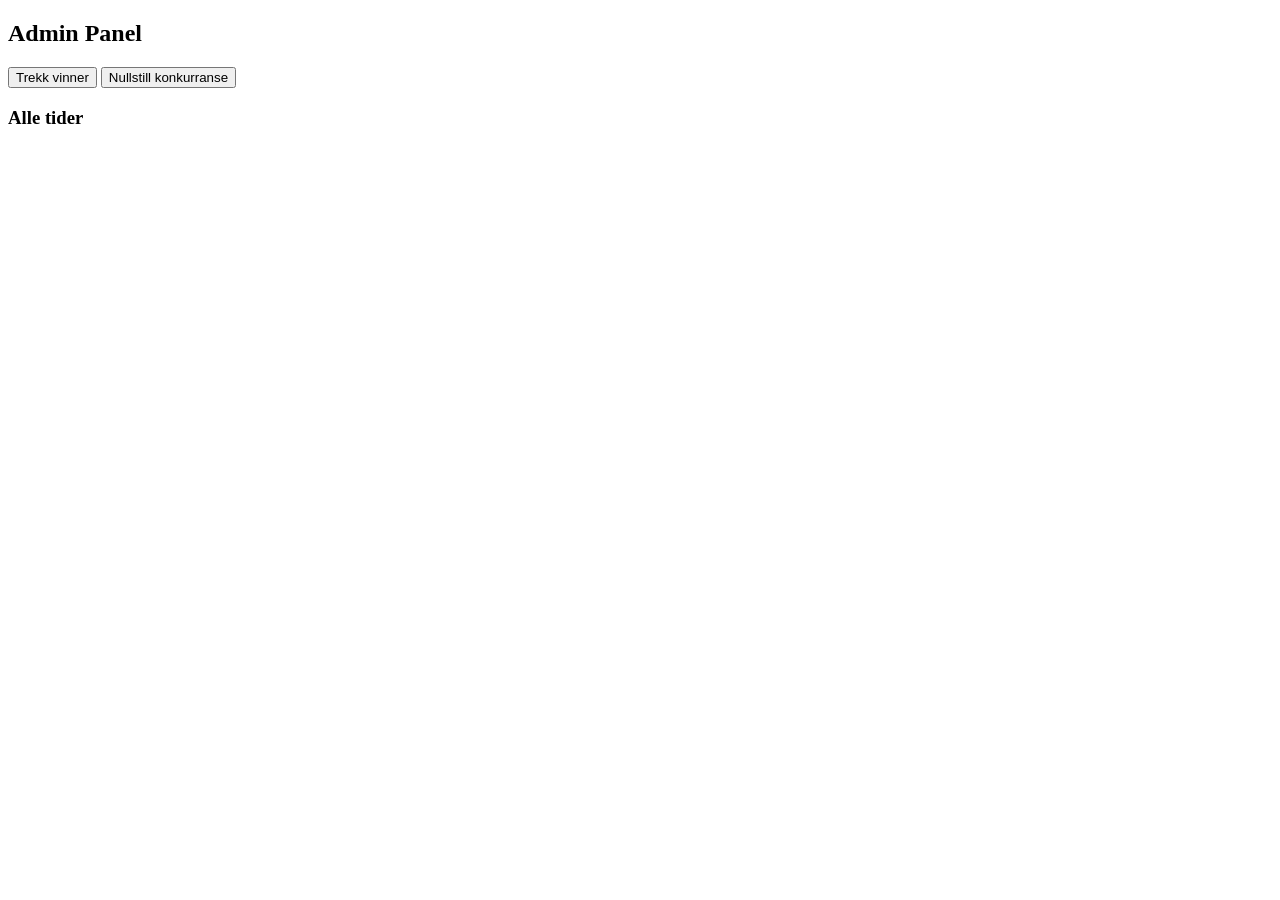
==== admin/index.html @ 31c0292c "Added func and admin" ====
<!DOCTYPE html>
<html lang="en">
    <head>
        <meta charset="UTF-8" />
        <meta name="viewport" content="width=device-width, initial-scale=1.0" />
        <title>Admin</title>
    </head>
    <body>
        <main>
            <section id="admin">
                <h2>Admin Panel</h2>
                <button id="drawWinnerButton">Trekk vinner</button>
                <button id="resetButton">Nullstill konkurranse</button>
                <div id="winnerResult"></div>
                <h3>Alle tider</h3>
                <ul id="allTimesList"></ul>
            </section>
        </main>

        <script type="module" src="admin.js"></script>
    </body>
</html>
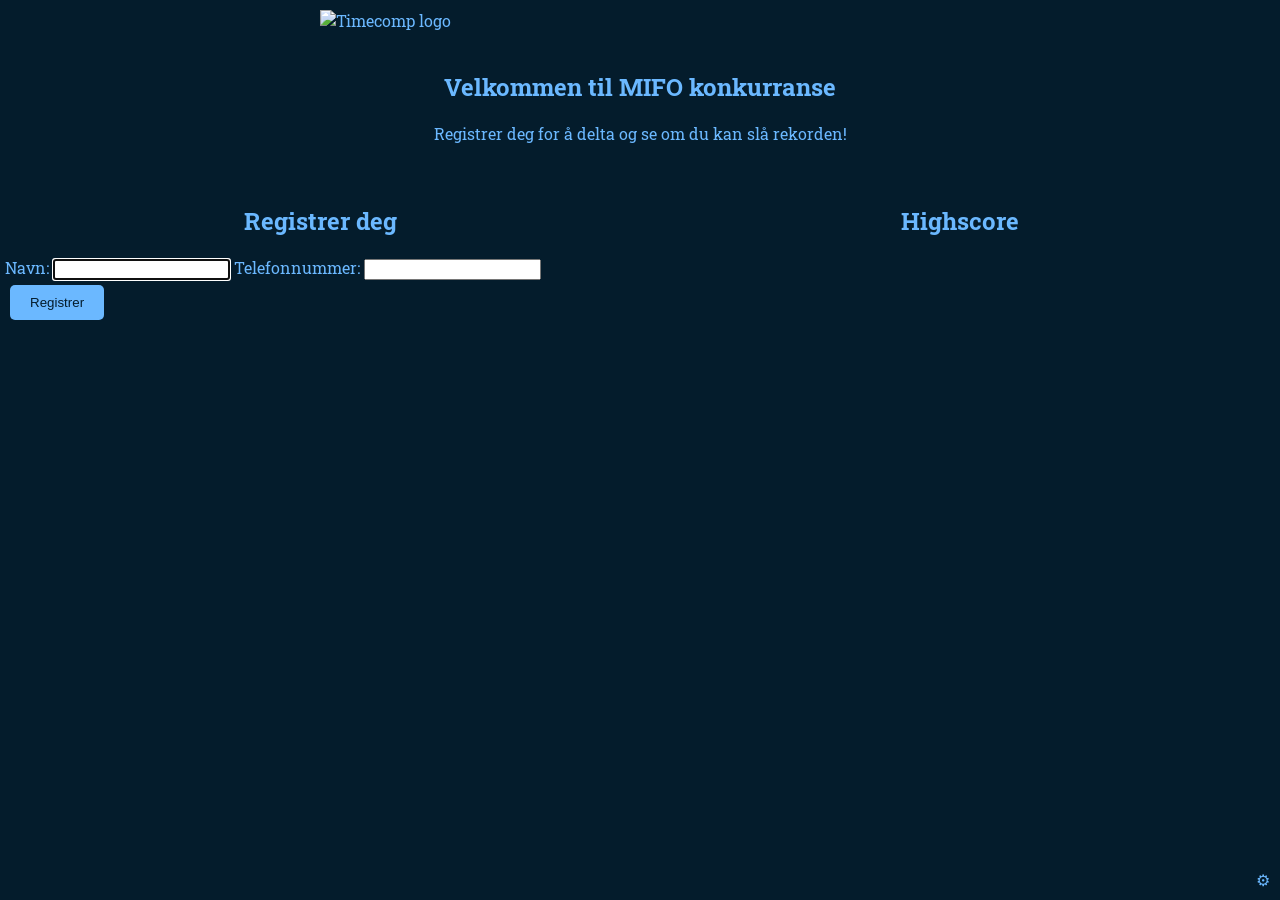
==== commit 51aca6f7: "Added styling and dup-check" ====
--- a/admin/index.html
+++ b/admin/index.html
@@ -1,22 +1,28 @@
 <!DOCTYPE html>
 <html lang="en">
-    <head>
-        <meta charset="UTF-8" />
-        <meta name="viewport" content="width=device-width, initial-scale=1.0" />
-        <title>Admin</title>
-    </head>
-    <body>
-        <main>
-            <section id="admin">
-                <h2>Admin Panel</h2>
-                <button id="drawWinnerButton">Trekk vinner</button>
-                <button id="resetButton">Nullstill konkurranse</button>
-                <div id="winnerResult"></div>
-                <h3>Alle tider</h3>
-                <ul id="allTimesList"></ul>
-            </section>
-        </main>
+<head>
+    <meta charset="UTF-8" />
+    <meta name="viewport" content="width=device-width, initial-scale=1.0" />
+    <link rel="preconnect" href="https://fonts.googleapis.com">
+    <link rel="preconnect" href="https://fonts.gstatic.com" crossorigin>
+    <link href="https://fonts.googleapis.com/css2?family=Roboto+Slab:wght@100..900&display=swap" rel="stylesheet">
+    <title>Admin</title>
+</head>
+<body>
+    <main>
+        <section id="admin">
+            <h2>Admin Panel</h2>
+            <a href="../index.html">Tilbake til konkurranse</a>
+            <br>
+            <br>
+            <button id="drawWinnerButton">Trekk vinner</button>
+            <button id="resetButton">Nullstill konkurranse</button>
+            <div id="winnerResult"></div>
+            <h3>Alle tider</h3>
+            <ul id="allTimesList"></ul>
+        </section>
+    </main>
 
-        <script type="module" src="admin.js"></script>
-    </body>
+    <script type="module" src="admin.js"></script>
+</body>
 </html>
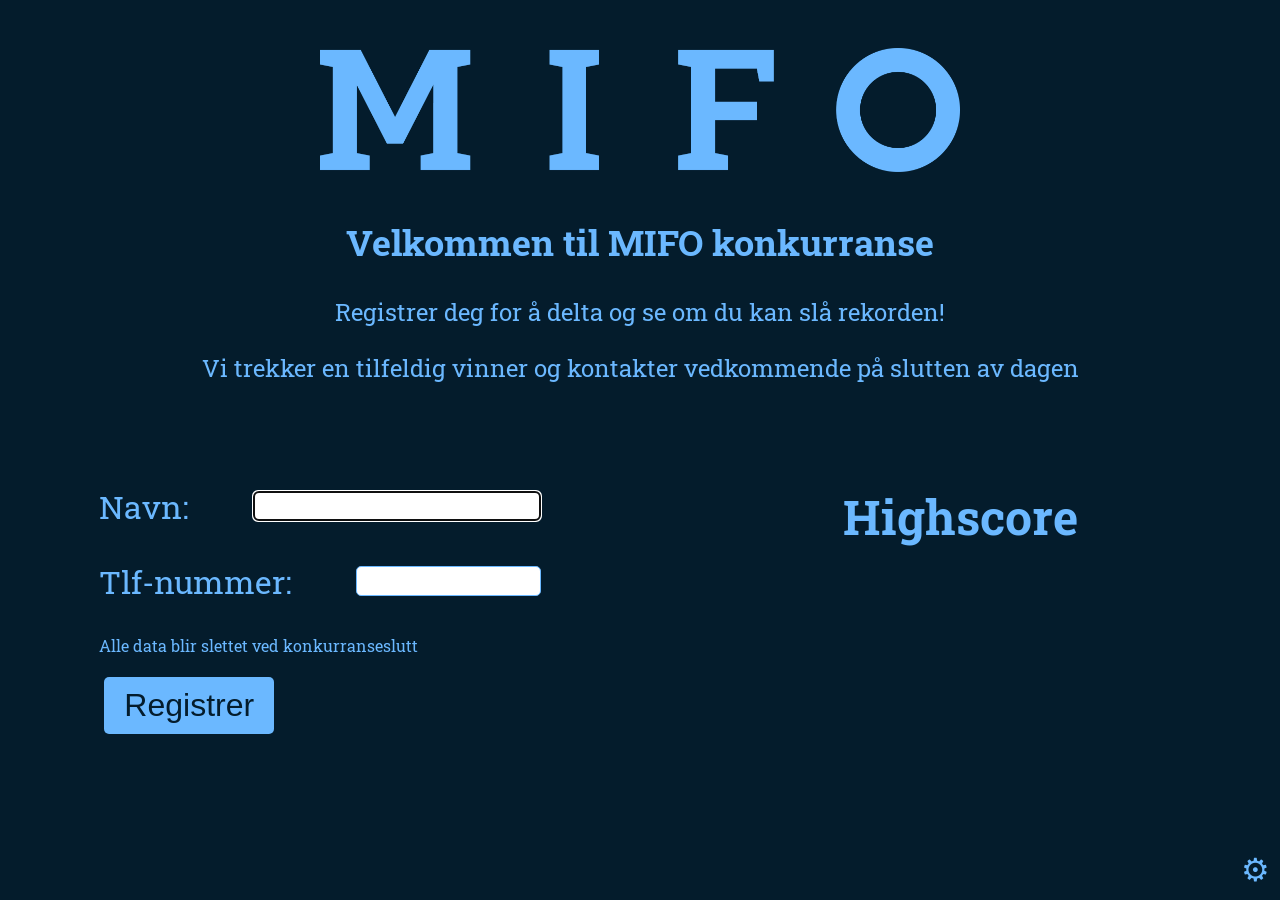
==== commit 4bad2c35: "Admin touchup" ====
--- a/admin/index.html
+++ b/admin/index.html
@@ -6,20 +6,24 @@
     <link rel="preconnect" href="https://fonts.googleapis.com">
     <link rel="preconnect" href="https://fonts.gstatic.com" crossorigin>
     <link href="https://fonts.googleapis.com/css2?family=Roboto+Slab:wght@100..900&display=swap" rel="stylesheet">
+    <link rel="stylesheet" href="../style.css">
     <title>Admin</title>
 </head>
 <body>
     <main>
         <section id="admin">
             <h2>Admin Panel</h2>
-            <a href="../index.html">Tilbake til konkurranse</a>
-            <br>
-            <br>
-            <button id="drawWinnerButton">Trekk vinner</button>
-            <button id="resetButton">Nullstill konkurranse</button>
-            <div id="winnerResult"></div>
-            <h3>Alle tider</h3>
-            <ul id="allTimesList"></ul>
+            <div>
+                <button id="toCompetition">Tilbake til konkurranse</button>
+                <button id="drawWinnerButton">Trekk vinner</button>
+                <button id="editButton">Vis deltakere</button>
+                <button id="resetButton">Nullstill konkurranse</button>
+            </div>
+            <section id="winnerDisplay"></section>
+            <section id="allTimes">
+                <h3>Alle tider</h3>
+                <ul id="allTimesList"></ul>
+            </section>
         </section>
     </main>
 
--- a/style.css
+++ b/style.css
@@ -0,0 +1,172 @@
+:root {
+    --mifo-dark: #041c2c;
+    --mifo-light: #6bb8ff;
+    --mifo-font: 'Roboto Slab', serif;
+    --border-radius: 5px;
+}
+
+body {
+    font-family: var(--mifo-font);
+    background-color: var(--mifo-dark);
+    color: var(--mifo-light);
+    margin: 0;
+    padding: 0;
+}
+
+main {
+    display: flex;
+    flex-direction: column;
+    align-items: center;
+}
+
+button {
+    background-color: var(--mifo-light);
+    color: var(--mifo-dark);
+    border: none;
+    padding: 10px 20px;
+    margin: 5px;
+    border-radius: var(--border-radius);
+    cursor: pointer;
+}
+
+.hidden {
+    display: none !important;
+}
+
+.header {
+    margin-top: 3em;
+    margin-bottom: 1em;
+    display: flex;
+    justify-content: center;
+    align-items: center;
+    width: 50%;
+}
+
+.header img {
+    width: 100%;
+    height: auto;
+}
+
+.info {
+    text-align: center;
+    margin-bottom: 2em;
+    font-size: 1.5em;
+}
+
+#start-screen {
+    display: flex;
+    flex-direction: row;
+    margin: 1.5em;
+    width: 100%;
+}
+
+#registration {
+    margin: 5px;
+    display: flex;
+    flex-direction: column;
+    align-items: center;
+    width: 50%;
+}
+
+.form-group {
+    display: flex;
+    flex-direction: row;
+    align-items: center;
+    gap: 1em;
+    /* width: 100%; */
+    margin-bottom: 1em;
+    font-size: 2em;
+}
+
+.form-group input {
+    margin-left: auto;
+    padding: 0.5em;
+    border-radius: var(--border-radius);
+    border: 1px solid var(--mifo-light);
+    flex: 1;
+}
+
+.form-group label {
+    margin-right: 1em;
+}
+
+#registration button {
+    font-size: 2em;
+}
+
+#highscore {
+    margin: 5px;
+    display: flex;
+    flex-direction: column;
+    align-items: center;
+    width: 50%;
+}
+
+#highscore h2 {
+    margin: 0;
+}
+
+#competition {
+    display: flex;
+    flex-direction: column;
+    align-items: center;
+    margin: 20px 0;
+}
+
+#countdown {
+    display: flex;
+    flex-direction: column;
+    align-items: center;
+}
+
+#timer {
+    font-size: 3em;
+    margin: 20px 0;
+}
+
+#startStopButton {
+    margin: 50px;
+    height: 100px;
+    font-size: 4em;
+}
+
+#result p {
+    font-size: 2em;
+}
+
+#highscore {
+    font-size: 2em;
+}
+
+#admin {
+    display: flex;
+    flex-direction: column;
+    align-items: center;
+    height: 100vh;
+}
+
+#admin-link {
+    position: absolute;
+    bottom: 10px;
+    right: 10px;
+    color: var(--mifo-light);
+    text-decoration: none;
+}
+
+#admin-link a {
+    color: var(--mifo-light);
+    text-decoration: none;
+    font-size: 2em;
+}
+
+#winnerDisplay {
+    display: flex;
+    align-items: center;
+    justify-content: center;
+    font-size: 5rem;
+    font-weight: bold;
+    text-align: center;
+    margin: 50px;
+    height: 100%
+    /* width: 80%; */
+}
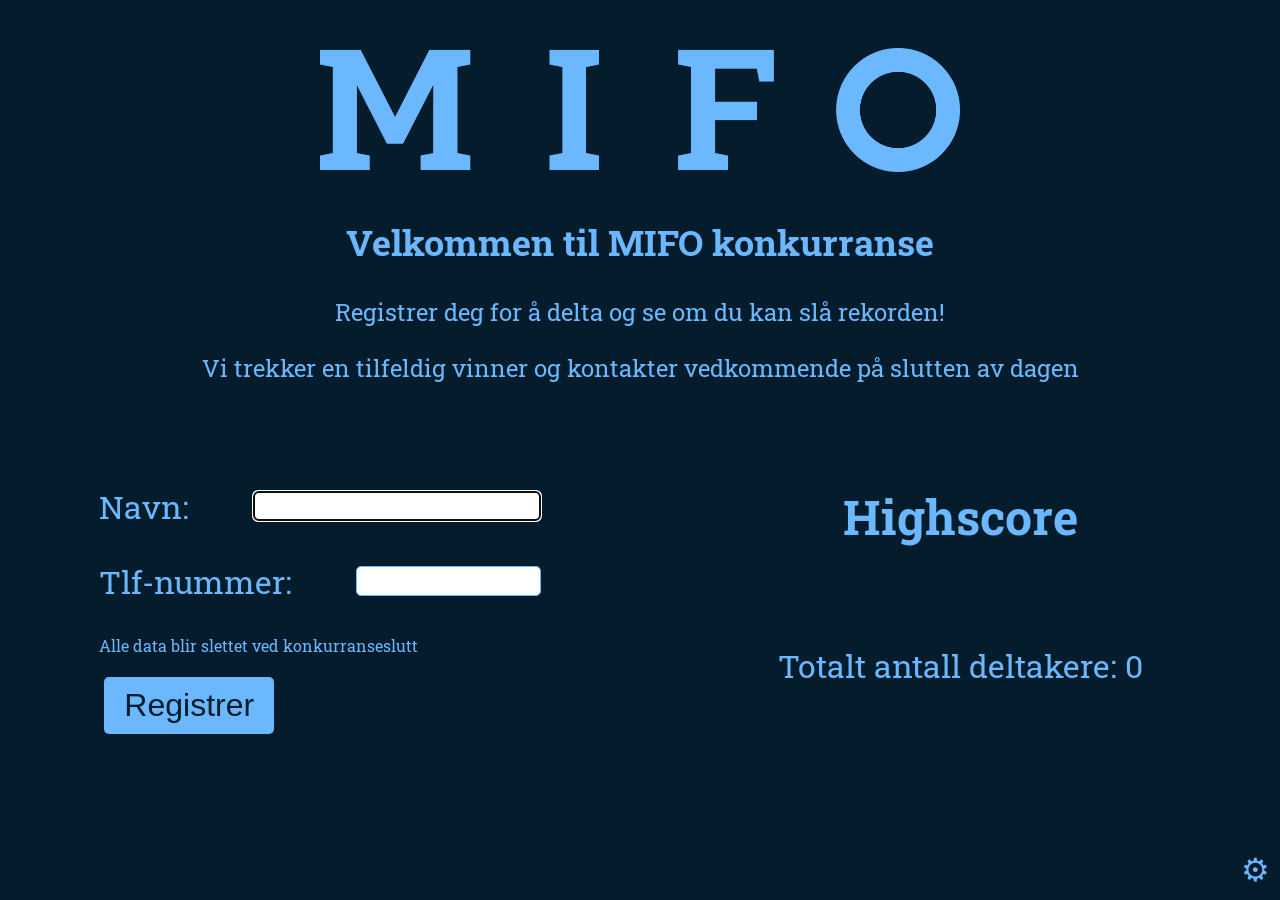
==== commit f1667a8a: "added participantcount" ====
--- a/admin/index.html
+++ b/admin/index.html
@@ -22,7 +22,7 @@
             <section id="winnerDisplay"></section>
             <section id="allTimes">
                 <h3>Alle tider</h3>
-                <ul id="allTimesList"></ul>
+                <ol id="allTimesList"></ol>
             </section>
         </section>
     </main>
